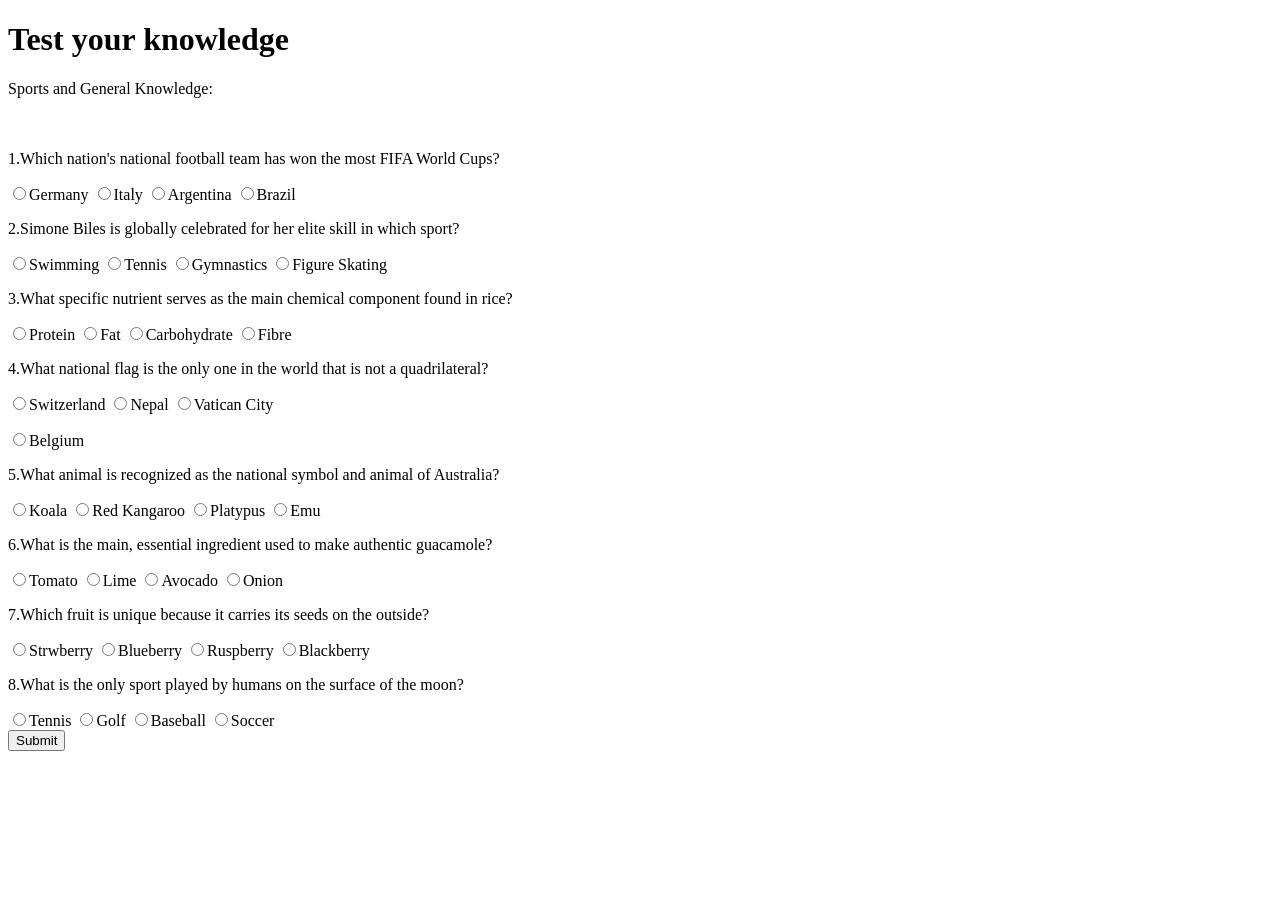
==== index5.html @ ea71496c "initial commit" ====
<!DOCTYPE html>
<html lang="en">
<head>
    <meta charset="UTF-8">
    <meta name="viewport" content="width=device-width, initial-scale=1.0">
    <title>Document</title>
    <link rel="stylesheet" href="style5.css">
</head>
<body>
    <h1>Test your knowledge</h1>
    <div id ="container">
        <form>
            <p1>Sports and General Knowledge:</p1><br><br><br>
            <p class="para">1.Which nation's national football team has won the most FIFA World Cups?</p>
            <label class="option">
                <input type="radio" name="ques1" value="">Germany
            </label>
            <label class="option">
                <input type="radio" name="ques1">Italy
            </label>
            <label class="option">
                <input type="radio" name="ques1">Argentina
            </label>
            <label class="option">
                <input type="radio" name="ques1" value="Brazil">Brazil
            </label>
             <p class="para">2.Simone Biles is globally celebrated for her elite skill in which sport?</p>
              <label class="option">
                <input type="radio" name="ques2">Swimming
            </label>
             <label class="option">
                <input type="radio" name="ques2">Tennis
            </label>
             <label class="option">
                <input type="radio" name="ques2" value="Gymnastics">Gymnastics
            </label>
             <label class="option">
                <input type="radio" name="ques2">Figure Skating
            </label>
              <p class="para">3.What specific nutrient serves as the main chemical component found in rice?</p> 
               <label class="option">
                <input type="radio" name="ques3">Protein
            </label>

            <label class="option">
                <input type="radio" name="ques3">Fat
            </label>

            <label class="option">
                <input type="radio" name="ques3" value="Carbohydarte">Carbohydrate
            </label>
            <label class="option">
                <input type="radio" name="ques3">Fibre
            </label>
              <p class="para">4.What national flag is the only one in the world that is not a quadrilateral?</p>

             <label class="option">
                <input type="radio" name="ques4">Switzerland
            </label>
             <label class="option">
                <input type="radio" name="ques4" value="Nepal">Nepal
            </label>
             <label class="option">
                <input type="radio" name="ques4">Vatican City
            </label>
              <p class="para"></p>
               <label class="option">
                <input type="radio" name="ques4">Belgium
            </label>
              <p class="para">5.What animal is recognized as the national symbol and animal of Australia?</p>

             <label class="option">
                <input type="radio" name="ques5">Koala
            </label>
             <label class="option">
                <input type="radio" name="ques5" value="Red Kangaroo">Red Kangaroo
            </label>
             <label class="option">
                <input type="radio" name="ques5">Platypus
            </label>
             <label class="option">
                <input type="radio" name="ques5">Emu
            </label>
               <p class="para">6.What is the main, essential ingredient used to make authentic guacamole?</p>
                <label class="option">
                <input type="radio" name="ques6">Tomato
            </label>
             <label class="option">
                <input type="radio" name="ques6">Lime
            </label>
             <label class="option">
                <input type="radio" name="ques6" value="Avocado">Avocado
            </label>
             <label class="option">
                <input type="radio" name="ques6">Onion
            </label>
            <p class="para">7.Which fruit is unique because it carries its seeds on the outside?</p>
             <label class="option">
                <input type="radio" name="ques7">Strwberry
            </label>
             <label class="option">
                <input type="radio" name="ques7">Blueberry
            </label>
             <label class="option">
                <input type="radio" name="ques7">Ruspberry
            </label>
             <label class="option">
                <input type="radio" name="ques7" value="Blackberry">Blackberry
            </label>
            <p class="para">8.What is the only sport played by humans on the surface of the moon?</p>
             <label class="option">
                <input type="radio" name="ques8">Tennis
            </label>
             <label class="option">
                <input type="radio" name="ques8" value="Golf">Golf
            </label>
             <label class="option">
                <input type="radio" name="ques8">Baseball
            </label>
             <label class="option">
                <input type="radio" name="ques8" value="soccer">Soccer
            </label>


            
        </form>
       <button class="submit-btn" onclick="submit()" >Submit</button>
        </div>
        <script src="index5.js"></script>
</body>
</html>

</html>
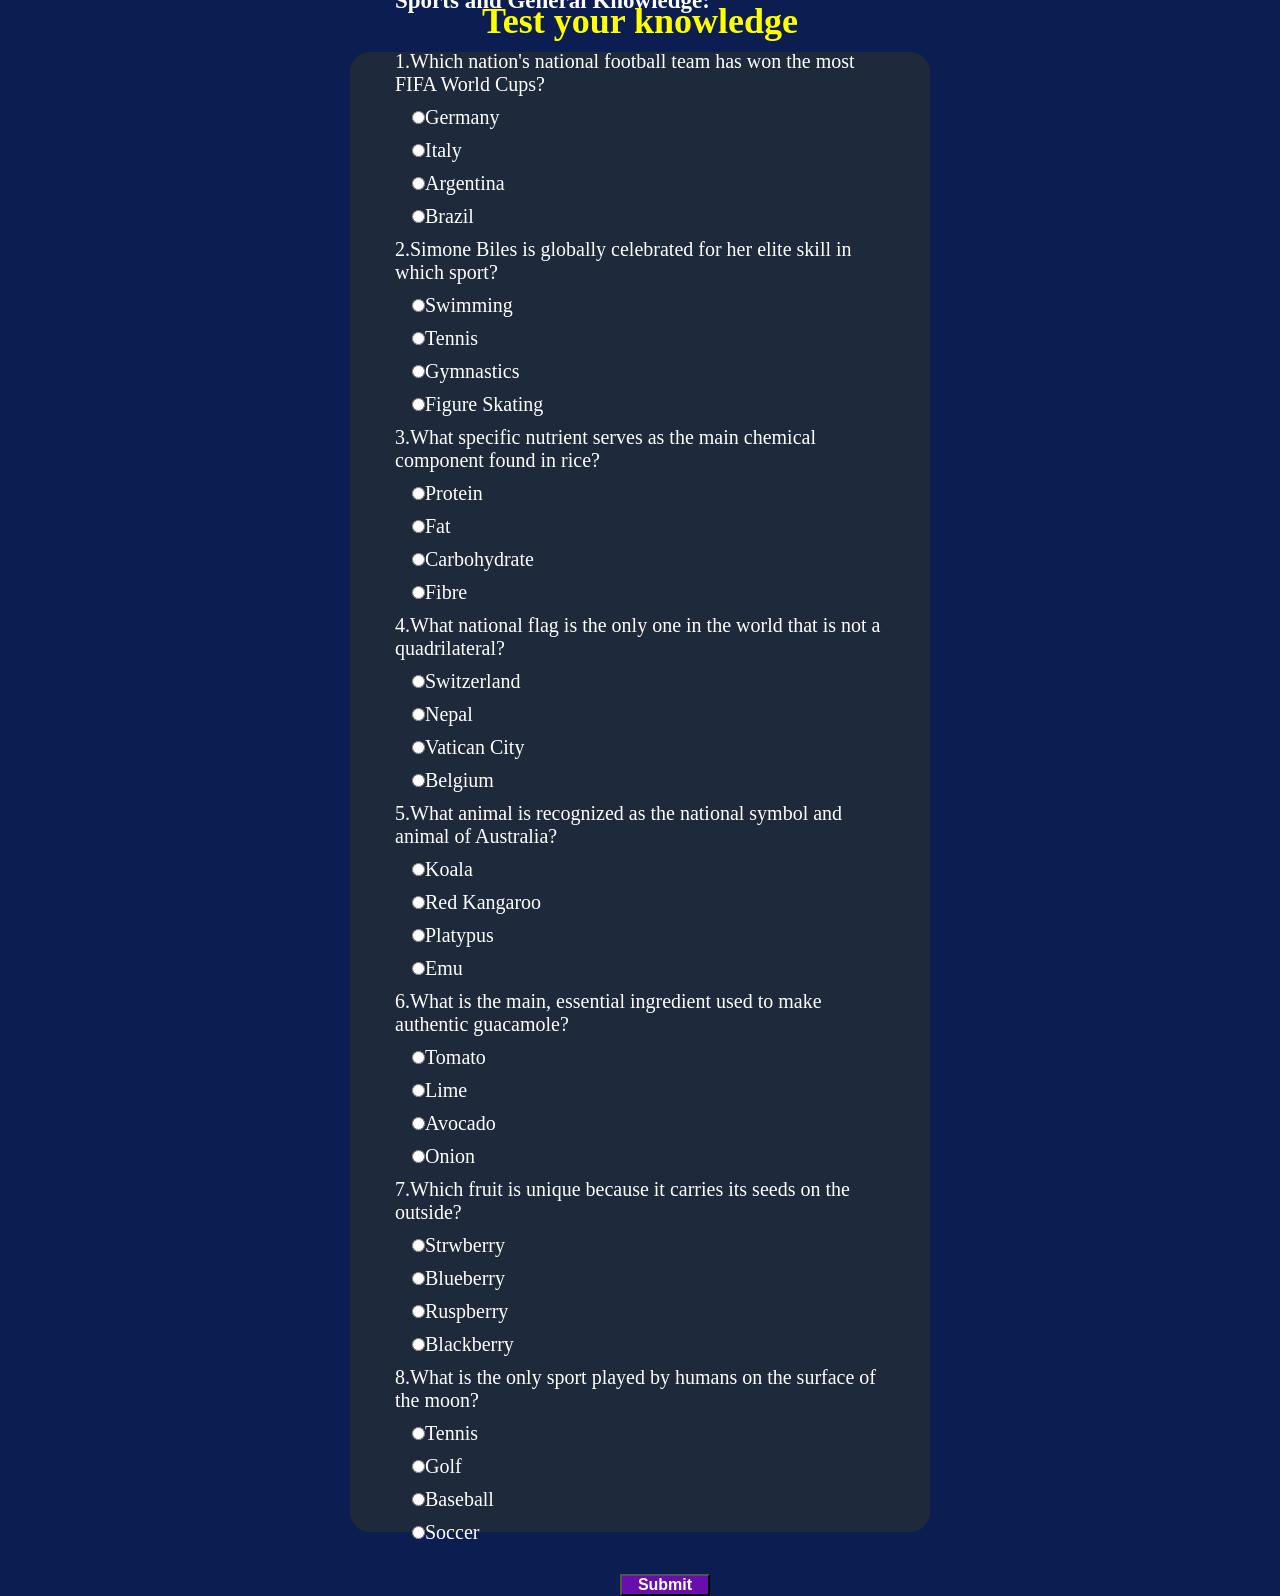
==== commit a1881a54: "change in file" ====
--- a/index5.html
+++ b/index5.html
@@ -4,7 +4,7 @@
     <meta charset="UTF-8">
     <meta name="viewport" content="width=device-width, initial-scale=1.0">
     <title>Document</title>
-    <link rel="stylesheet" href="style5.css">
+    <link rel="stylesheet" href="Style5.css">
 </head>
 <body>
     <h1>Test your knowledge</h1>
--- a/Style5.css
+++ b/Style5.css
@@ -0,0 +1,106 @@
+*{
+    padding: 0;
+    margin:0;
+}
+body{
+    margin:0;
+    min-height:100vh;
+    background-color: #0b1d51;
+    display: flex;
+    justify-content: center;
+    align-items: center;
+    display: flex;
+    align-items: center;
+    flex-direction: column;
+    
+}
+#container{
+    display: flex;
+    flex-direction: column;
+    align-items: center;
+    justify-content: center;
+    height: 1400px;
+    width:50%;
+    background-color:#1e293b;
+    margin-top: 10px;
+    border-radius: 20px;
+    color:white;
+    padding: 25px;
+
+}
+.para{
+    font-size: 20px;
+    font-weight: 400;
+    padding-left:5px ;
+}
+p1{
+    font-size: 23px;
+    font-weight: bold;
+     padding-left:5px;
+}
+.option{
+    display: block;
+    padding-left: 12px;
+    cursor: pointer;
+    font-size: 20px;
+    font-weight: 400;
+    margin: 10px;
+}
+.option:hover{
+    background:#334155 ;
+}
+button{
+    height: 35px;
+    width: 90px;
+    background-color:  #6A0DAD;
+    color: white;
+    margin-top: 20px;
+    margin-left: 50px;
+    font-size: 16px;
+    font-weight: bold;
+    justify-content: center ;
+}
+button:hover{
+    transform: scale(1.05);
+    transition: 0.3s;
+}
+h1{
+color: yellow;
+}
+@media (min-width: 1024px) {
+    #container {
+        max-width: 500px; /* Desktop par container ko thoda breathing room diya */
+        padding: 40px;
+    }
+
+    h1 {
+        font-size: 36px;
+    }
+
+
+    .para {
+        font-size: 20px; /* Aapka original text size */
+    }
+      .option {
+        font-size: 20px;
+    }
+}
+@media(max-width:455px){
+    #container{
+        max-width: 100%;
+        padding: 0 15px;
+        height: 1460px;
+    }
+    p1{
+        font-size: 16px;
+    }
+
+.para{
+    font-size: 14px;
+}
+.option{
+    font-size: 14px;
+}
+
+}
+
